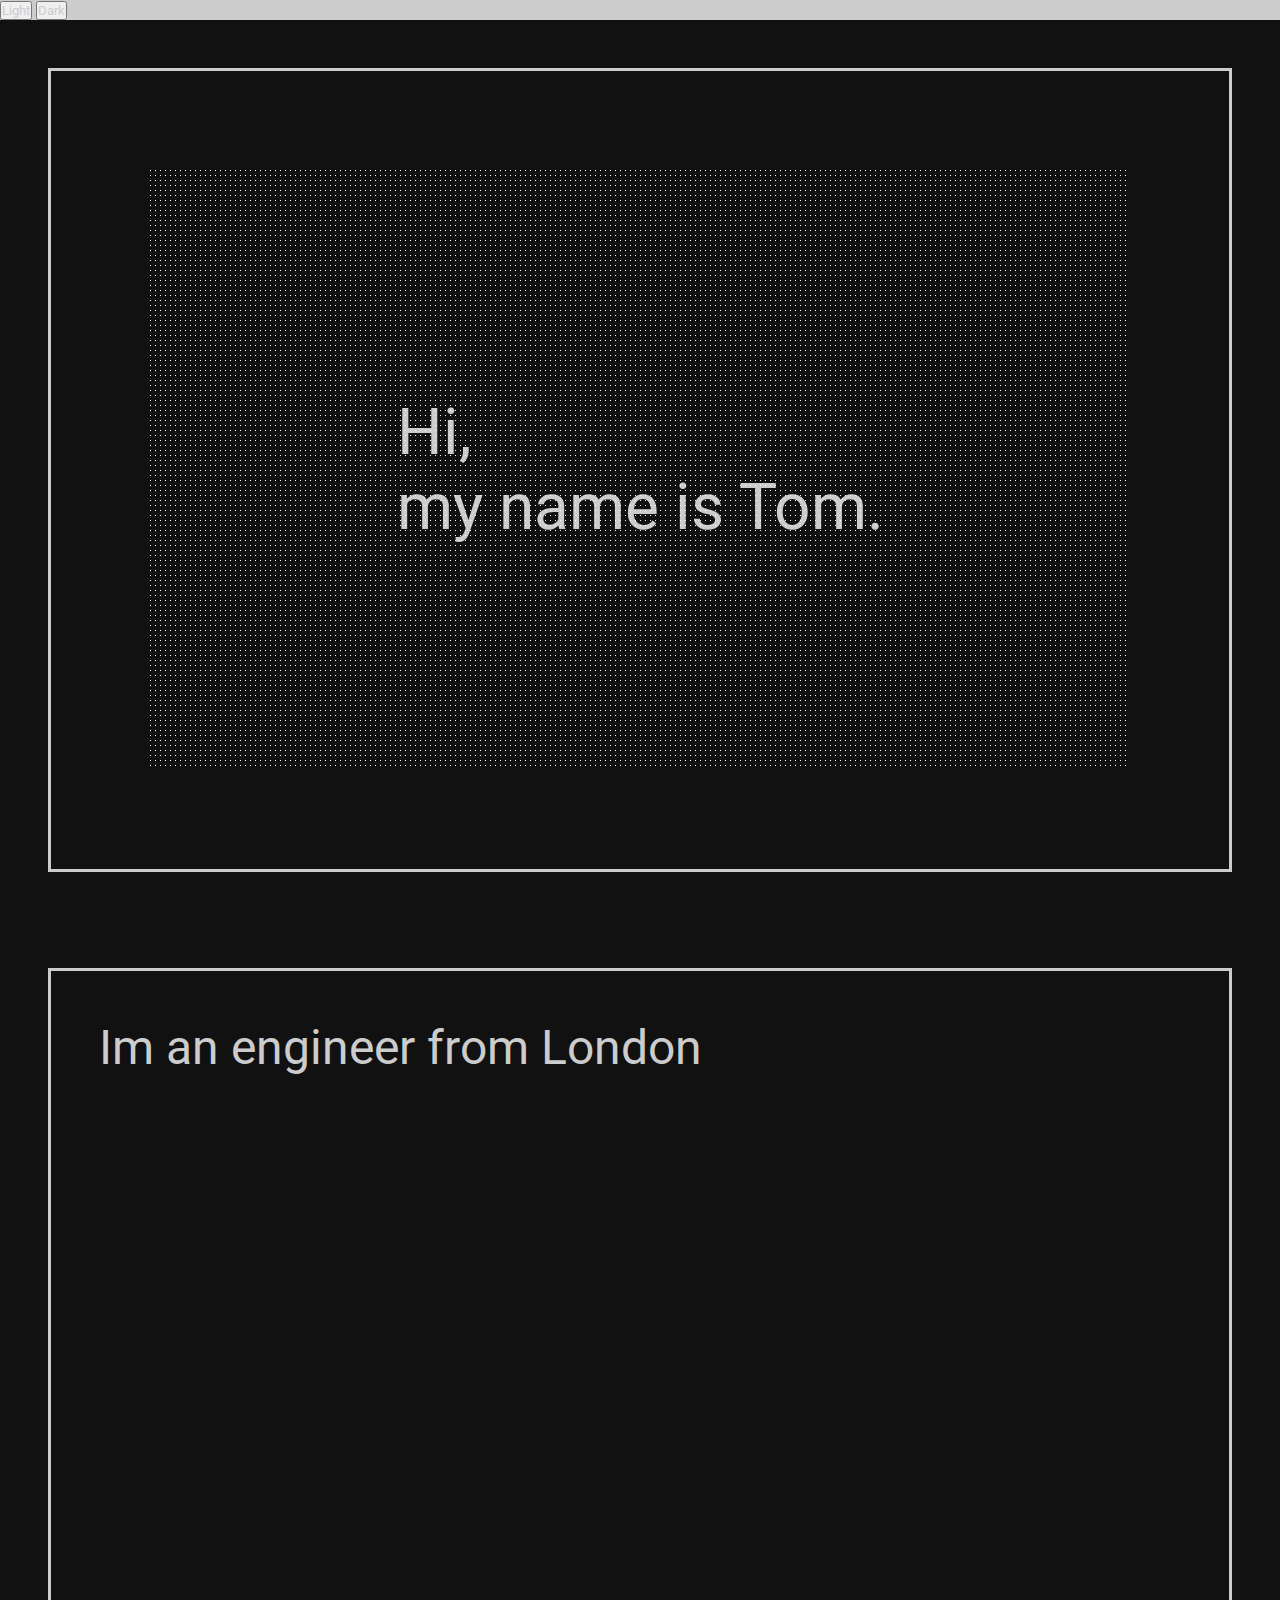
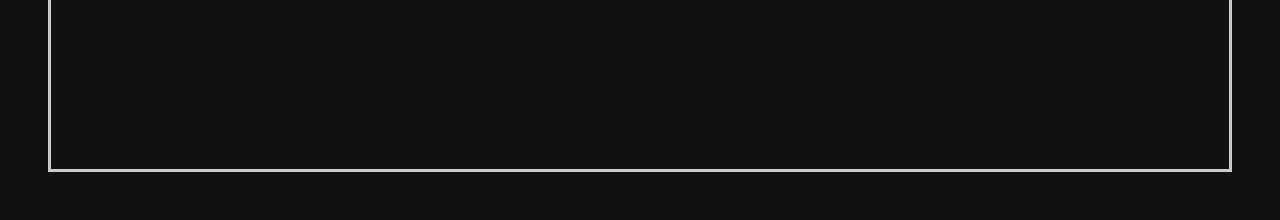
==== index.html @ ebc530cd "WIP: dark and light mode" ====
<!DOCTYPE html>
<html lang="en">
<head>
    <meta charset="UTF-8">
    <meta name="viewport" content="width=device-width, initial-scale=1.0">
    <link rel="stylesheet" href="main.css">
    <title>Tom McKenna</title>
</head>
<body>
    <div class="optionsBar">
        <button type="button" id="lightModeButton" class="light-mode-Button">
            Light
        </button>
        <button type="button" id="darkModeButton" class="dark-mode-Button">
            Dark
        </button>
    </div>
    <div class="cardContainer">
        <div class="cardContainer__inner">
            <p class="cardContainer__title welcomeCard">
                Hi,<br>my name is Tom.
            </p>
            <canvas id="particleExplosion"></canvas>
        </div>
    </div>
    <div class="cardContainer">
        <div class="cardContainer__inner">
            <p class="cardContainer__title aboutCard">
                Im an engineer from London
            </p>
            <p class="cardContainer__de  tails">
                
            </p>
        </div>
    </div>
    <script src="main.js"></script>
</body>
</html>
---- main.css ----
@import url('https://fonts.googleapis.com/css2?family=Roboto:wght@100;300;400;500;700&family=Sulphur+Point&display=swap');

:root {
    --mainColour: rgb(17,17,17);
    --contrastColour: rgb(204,204,204);
    --contrastColour--darker: rgb(90, 90, 90);
}

* {
    padding: 0;
    margin: 0;
    box-sizing: border-box;
    color: var(--contrastColour);;
    font-family: "Roboto";
    -webkit-transition: background-color 1000ms, color 1000ms;
    -ms-transition: background-color 1000ms, color 1000ms;
    transition: background-color 1000ms, color 1000ms;
}

body {
    background-color: var(--mainColour);
}

::-webkit-scrollbar {
    width: 0.2em;
}

::-webkit-scrollbar-track {
    background: rgba(255,255,255,0.1); 
}

::-webkit-scrollbar-thumb {
    background: var(--contrastColour);
    border-radius: 0.1em;
}

::-webkit-scrollbar-thumb:hover {
    /* Using a brightness filter was unreliable */
    background: var(--contrastColour--darker);;
}

.optionsBar {
    position: sticky;
    background: var(--contrastColour);
    width: 100%;
}

.light-mode-button {

}

.dark-mode-button {

}

.cardContainer {
    height: 100vh;
    padding: 3em;
}

.cardContainer__inner {
    position: relative;
    display: flex;
    flex-direction: column;
    height: 100%;
    border: 0.2em solid var(--contrastColour);;
    outline-offset: 0.5em;
}

.welcomeCard {
    margin: auto;
    font-size: 4em;
}

.aboutCard {
    margin: 1em;
    font-size: 3em;
}

#particleExplosion {
    position: absolute;
    width: 100%;
    height: 100%;
    top: 0;
    left: 0;
}
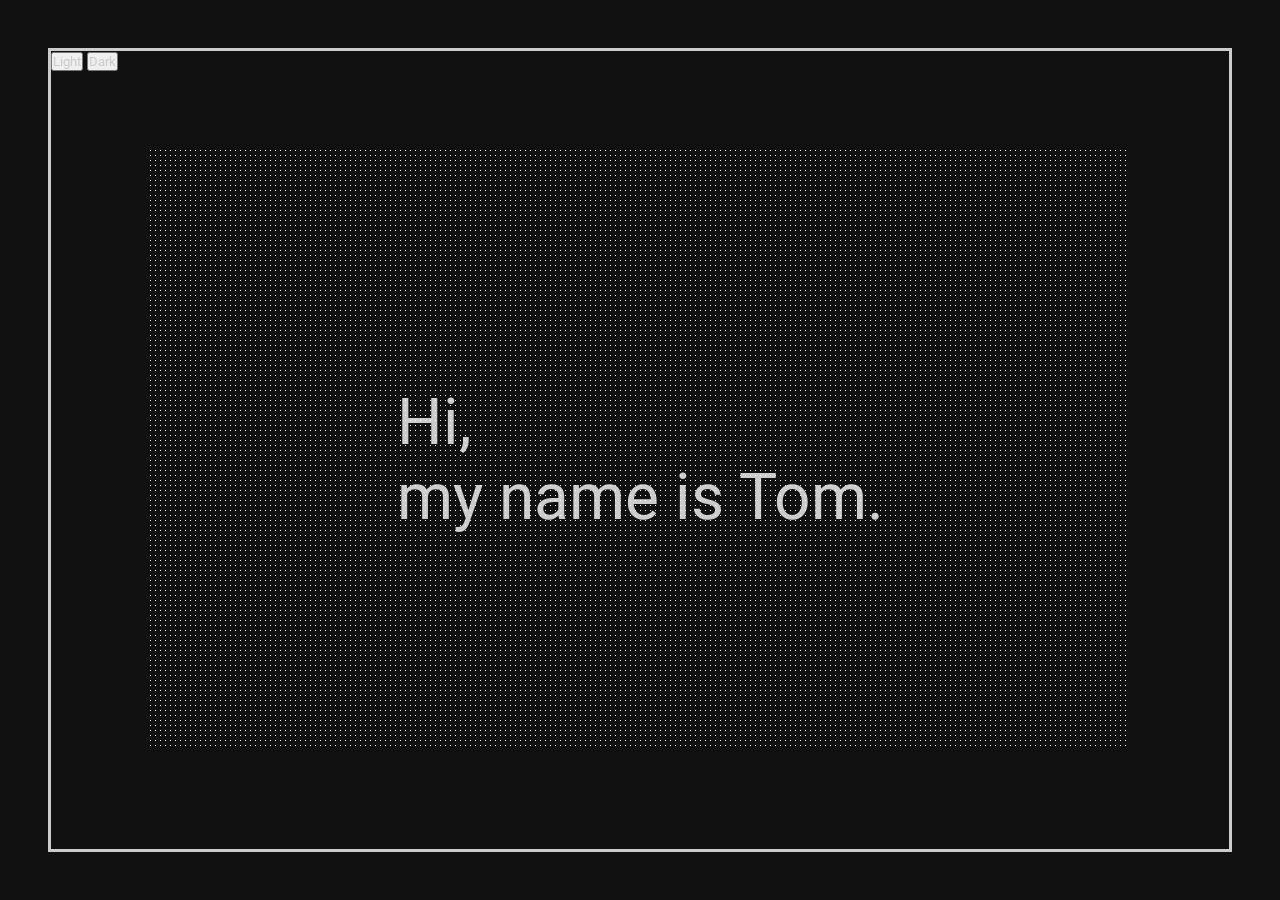
==== commit 22a09ecc: "Fixed sticky lightand dark mode. Fixed scrolling" ====
--- a/index.html
+++ b/index.html
@@ -7,32 +7,22 @@
     <title>Tom McKenna</title>
 </head>
 <body>
-    <div class="optionsBar">
-        <button type="button" id="lightModeButton" class="light-mode-Button">
-            Light
-        </button>
-        <button type="button" id="darkModeButton" class="dark-mode-Button">
-            Dark
-        </button>
-    </div>
     <div class="cardContainer">
         <div class="cardContainer__inner">
+            <div class="optionsBar">
+                <button type="button" id="lightModeButton" class="light-mode-Button">
+                    Light
+                </button>
+                <button type="button" id="darkModeButton" class="dark-mode-Button">
+                    Dark
+                </button>
+            </div>
             <p class="cardContainer__title welcomeCard">
                 Hi,<br>my name is Tom.
             </p>
             <canvas id="particleExplosion"></canvas>
         </div>
     </div>
-    <div class="cardContainer">
-        <div class="cardContainer__inner">
-            <p class="cardContainer__title aboutCard">
-                Im an engineer from London
-            </p>
-            <p class="cardContainer__de  tails">
-                
-            </p>
-        </div>
-    </div>
     <script src="main.js"></script>
 </body>
 </html>--- a/main.css
+++ b/main.css
@@ -12,9 +12,9 @@
     box-sizing: border-box;
     color: var(--contrastColour);;
     font-family: "Roboto";
-    -webkit-transition: background-color 1000ms, color 1000ms;
-    -ms-transition: background-color 1000ms, color 1000ms;
-    transition: background-color 1000ms, color 1000ms;
+    -webkit-transition: background-color 1000ms, color 1000ms, border 1000ms;
+    -ms-transition: background-color 1000ms, color 1000ms, border 1000ms;
+    transition: background-color 1000ms, color 1000ms, border 1000ms;
 }
 
 body {
@@ -41,7 +41,7 @@
 
 .optionsBar {
     position: sticky;
-    background: var(--contrastColour);
+    z-index: 2;
     width: 100%;
 }
 
@@ -62,6 +62,8 @@
     position: relative;
     display: flex;
     flex-direction: column;
+    overflow-y: scroll;
+    padding: 0;
     height: 100%;
     border: 0.2em solid var(--contrastColour);;
     outline-offset: 0.5em;
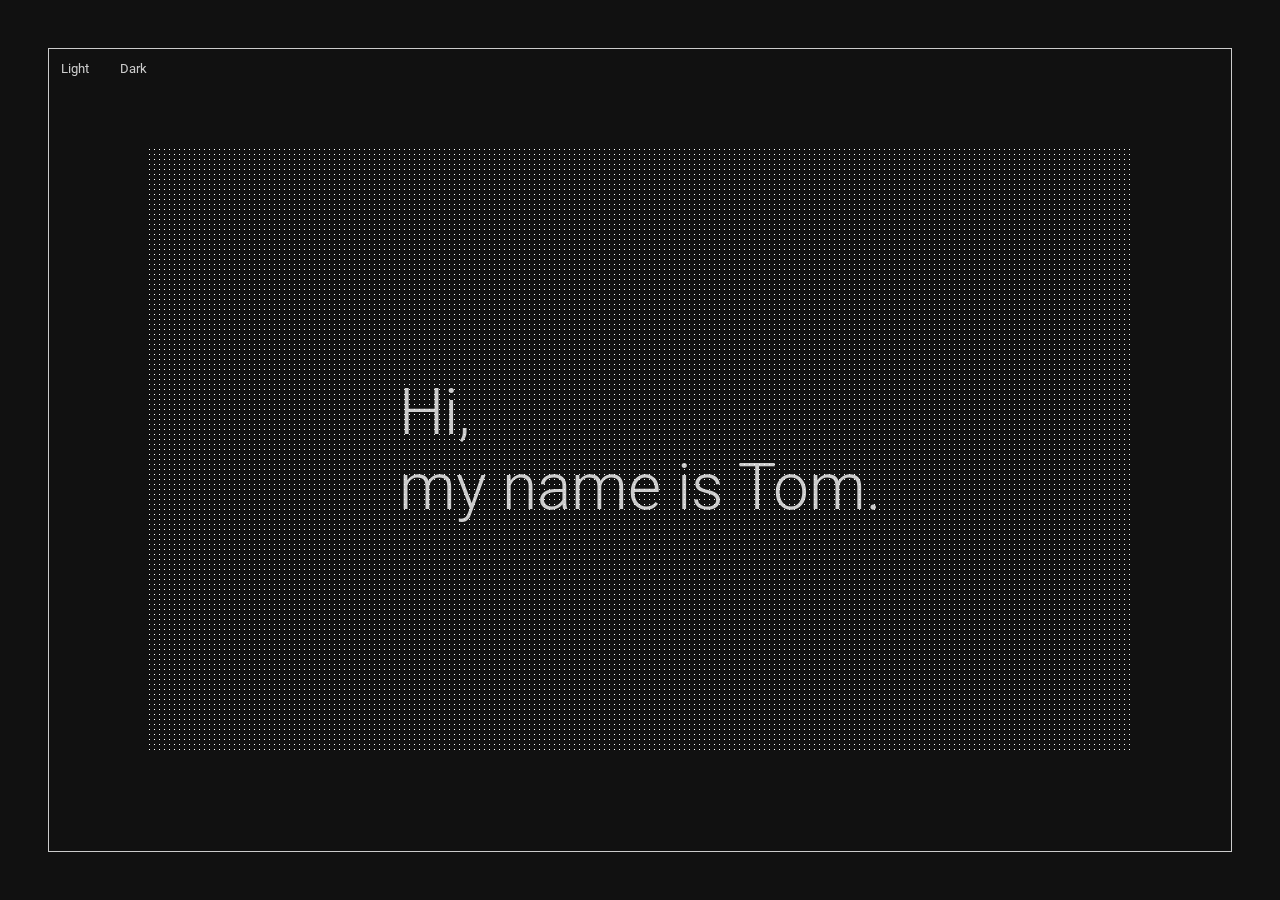
==== commit 3441bdc0: "Added proper margins to explosion. Made page scrollable. Improved light and dark mode buttons" ====
--- a/index.html
+++ b/index.html
@@ -7,20 +7,25 @@
     <title>Tom McKenna</title>
 </head>
 <body>
-    <div class="cardContainer">
-        <div class="cardContainer__inner">
-            <div class="optionsBar">
-                <button type="button" id="lightModeButton" class="light-mode-Button">
-                    Light
-                </button>
-                <button type="button" id="darkModeButton" class="dark-mode-Button">
-                    Dark
-                </button>
-            </div>
-            <p class="cardContainer__title welcomeCard">
-                Hi,<br>my name is Tom.
-            </p>
-            <canvas id="particleExplosion"></canvas>
+    <div class="container">
+        <div class="optionsBar">
+            <button type="button" id="lightModeButton" class="light-mode-button">
+                Light
+            </button>
+            <button type="button" id="darkModeButton" class="dark-mode-button">
+                Dark
+            </button>
+        </div>
+        <div class="container__inner">
+            <section class="section-container">
+                <p class="cardContainer__title">
+                    Hi,<br>my name is Tom.
+                </p>
+                <canvas id="particleExplosion"></canvas>
+            </section>
+            <section class="section-container">
+
+            </section>
         </div>
     </div>
     <script src="main.js"></script>
--- a/main.css
+++ b/main.css
@@ -40,49 +40,54 @@
 }
 
 .optionsBar {
-    position: sticky;
+    position: absolute;
     z-index: 2;
-    width: 100%;
 }
 
 .light-mode-button {
-
+    padding: 1em;
+    background: None;
+    border: None;
+    cursor: pointer;
 }
 
 .dark-mode-button {
-
+    padding: 1em;
+    background: None;
+    border: None;
+    cursor: pointer;
 }
 
-.cardContainer {
+.container {
     height: 100vh;
     padding: 3em;
 }
 
-.cardContainer__inner {
+.container__inner {
     position: relative;
-    display: flex;
-    flex-direction: column;
     overflow-y: scroll;
     padding: 0;
     height: 100%;
-    border: 0.2em solid var(--contrastColour);;
+    border: 1px solid var(--contrastColour);;
     outline-offset: 0.5em;
 }
 
-.welcomeCard {
+.section-container {
+    display: flex;
+    flex-direction: column;
+    height: 100%;
+}
+
+.cardContainer__title {
     margin: auto;
     font-size: 4em;
-}
-
-.aboutCard {
-    margin: 1em;
-    font-size: 3em;
+    font-weight: 300;
 }
 
 #particleExplosion {
     position: absolute;
     width: 100%;
-    height: 100%;
+    height: 200%;
     top: 0;
     left: 0;
 }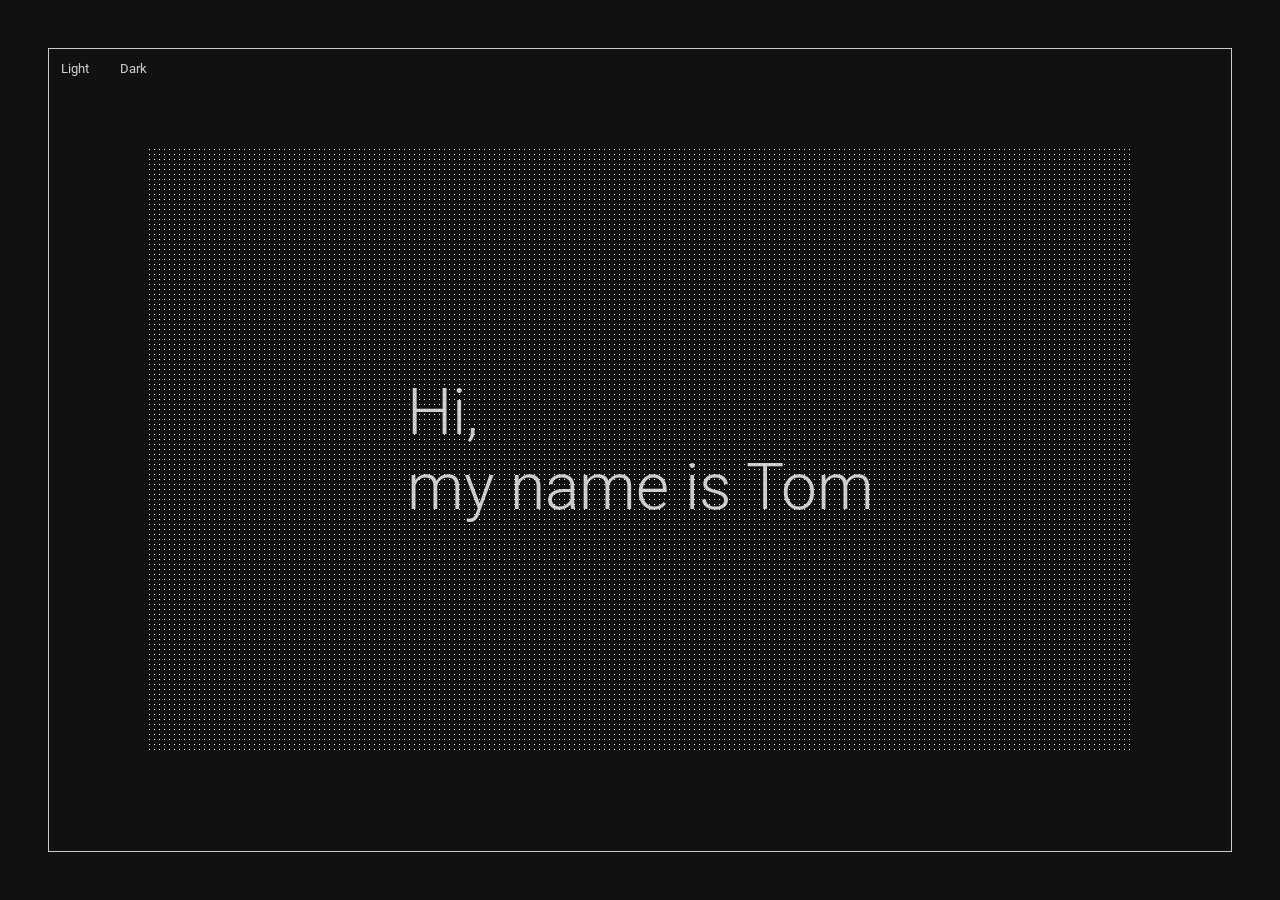
==== commit a388bb2d: "Added scroll snapping" ====
--- a/index.html
+++ b/index.html
@@ -19,12 +19,14 @@
         <div class="container__inner">
             <section class="section-container">
                 <p class="cardContainer__title">
-                    Hi,<br>my name is Tom.
+                    Hi,<br>my name is Tom
                 </p>
                 <canvas id="particleExplosion"></canvas>
             </section>
             <section class="section-container">
-
+                <p class="cardContainer__title">
+                    and I am a big fan of solving problems G
+                </p>
             </section>
         </div>
     </div>
--- a/main.css
+++ b/main.css
@@ -59,7 +59,8 @@
 }
 
 .container {
-    height: 100vh;
+    height: 100dvh;
+    overscroll-behavior: none;
     padding: 3em;
 }
 
@@ -69,13 +70,14 @@
     padding: 0;
     height: 100%;
     border: 1px solid var(--contrastColour);;
-    outline-offset: 0.5em;
+    scroll-snap-type: y mandatory;
 }
 
 .section-container {
     display: flex;
     flex-direction: column;
     height: 100%;
+    scroll-snap-align: start;
 }
 
 .cardContainer__title {
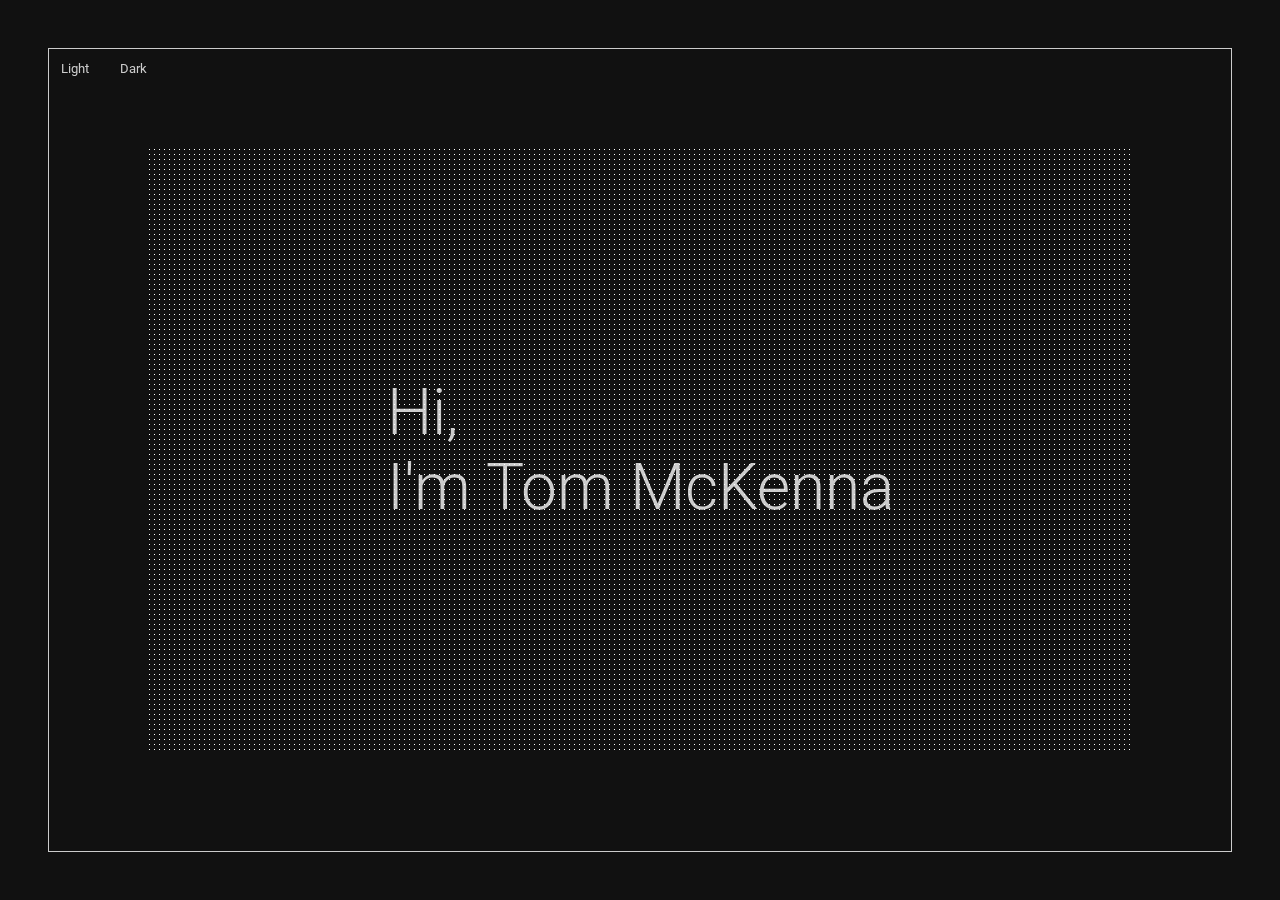
==== commit 3f633983: "Updated particle-explosions.js" ====
--- a/index.html
+++ b/index.html
@@ -3,6 +3,7 @@
 <head>
     <meta charset="UTF-8">
     <meta name="viewport" content="width=device-width, initial-scale=1.0">
+    <script src="scripts/particle-explosions.js"></script>
     <link rel="stylesheet" href="main.css">
     <title>Tom McKenna</title>
 </head>
@@ -19,13 +20,18 @@
         <div class="container__inner">
             <section class="section-container">
                 <p class="cardContainer__title">
-                    Hi,<br>my name is Tom
+                    Hi,<br>I'm Tom McKenna
                 </p>
                 <canvas id="particleExplosion"></canvas>
             </section>
             <section class="section-container">
                 <p class="cardContainer__title">
-                    and I am a big fan of solving problems G
+                    and I am an engineer from <b>London</b>
+                </p>
+            </section>
+            <section class="section-container">
+                <p class="cardContainer__title">
+                    this site is under development
                 </p>
             </section>
         </div>
